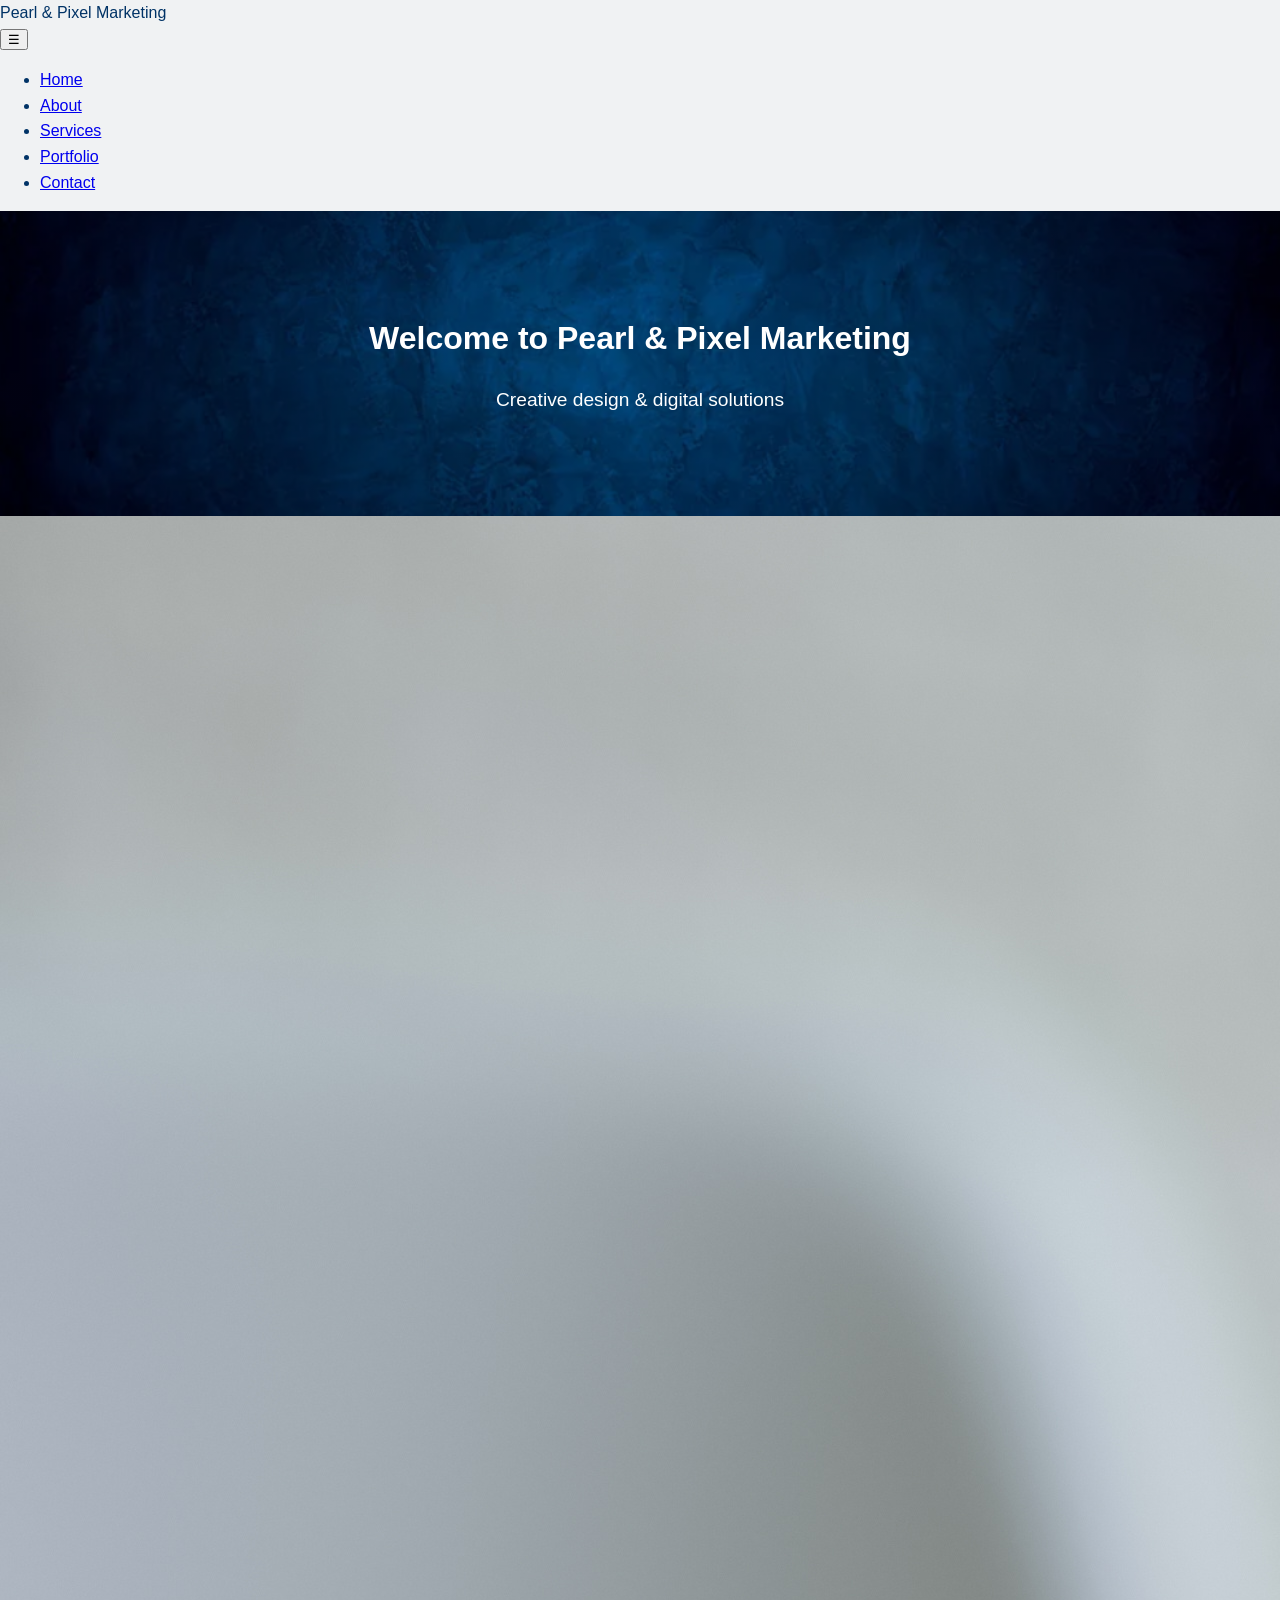
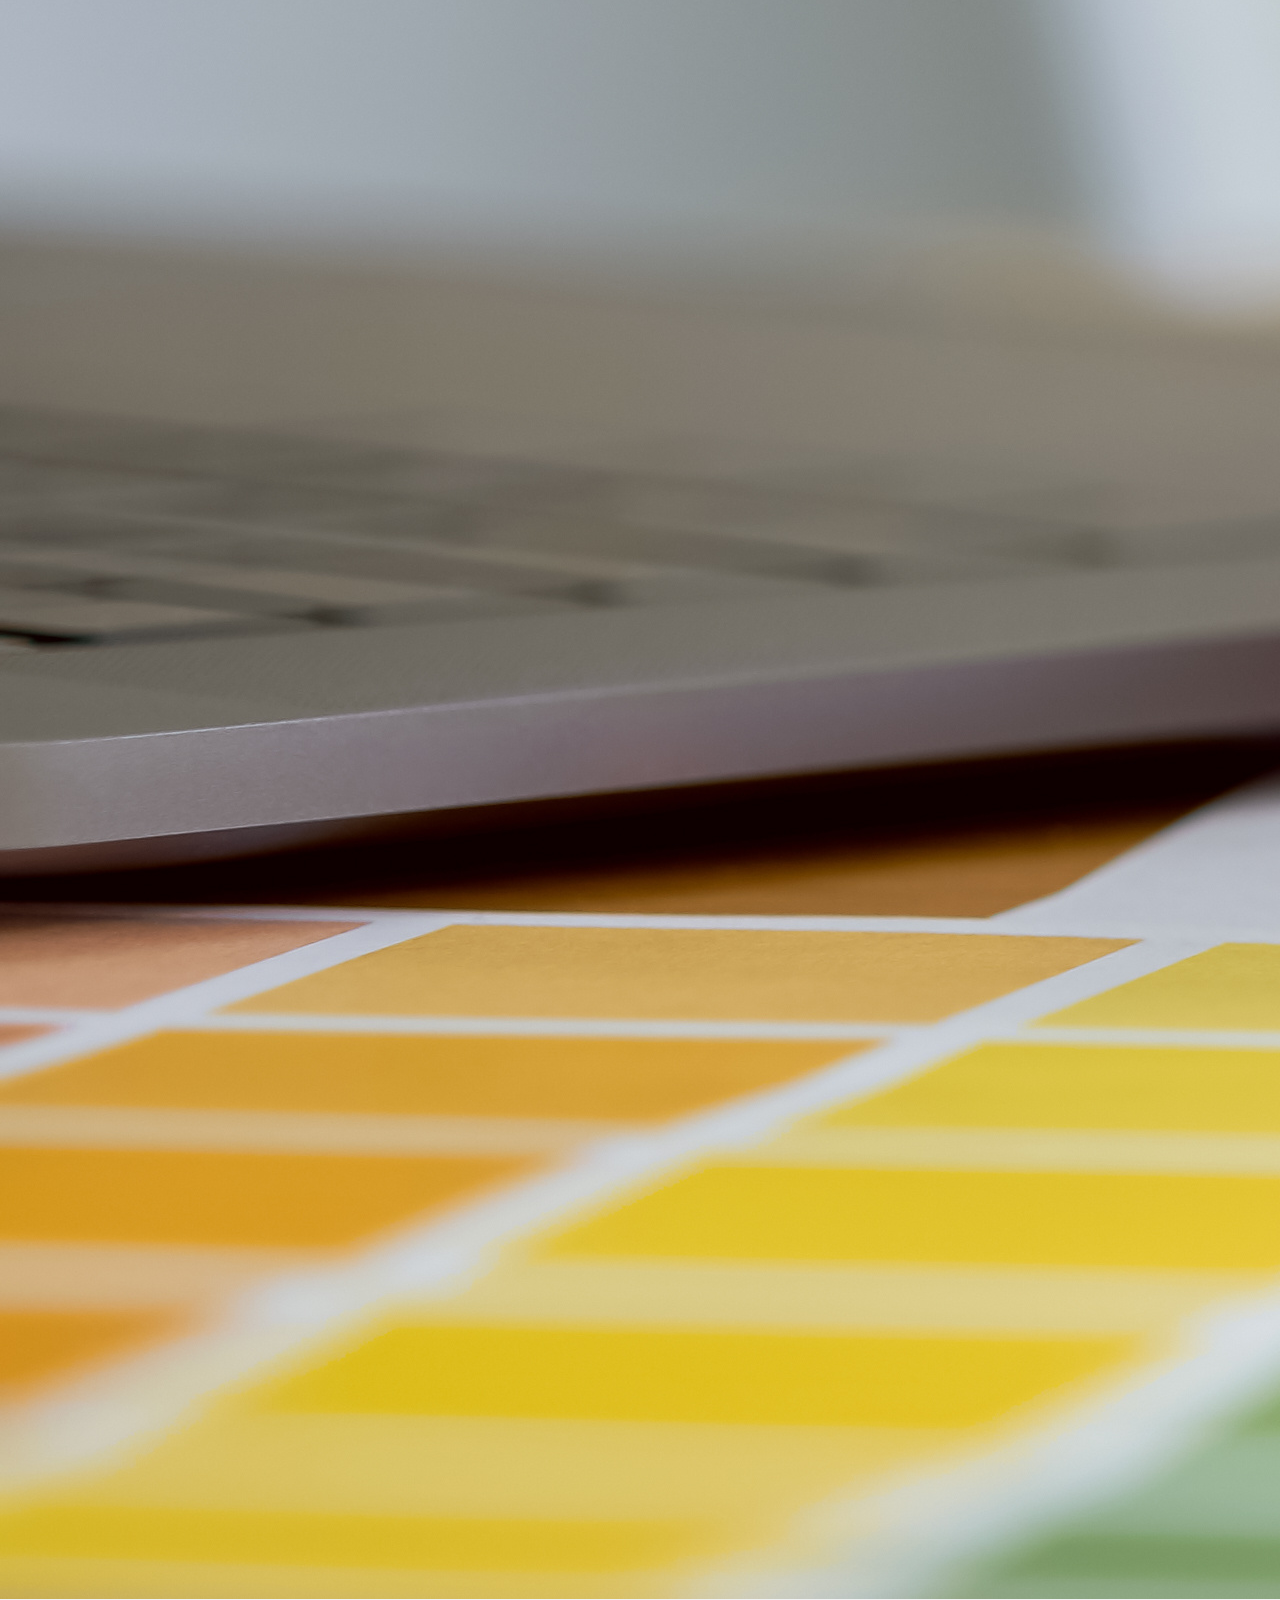
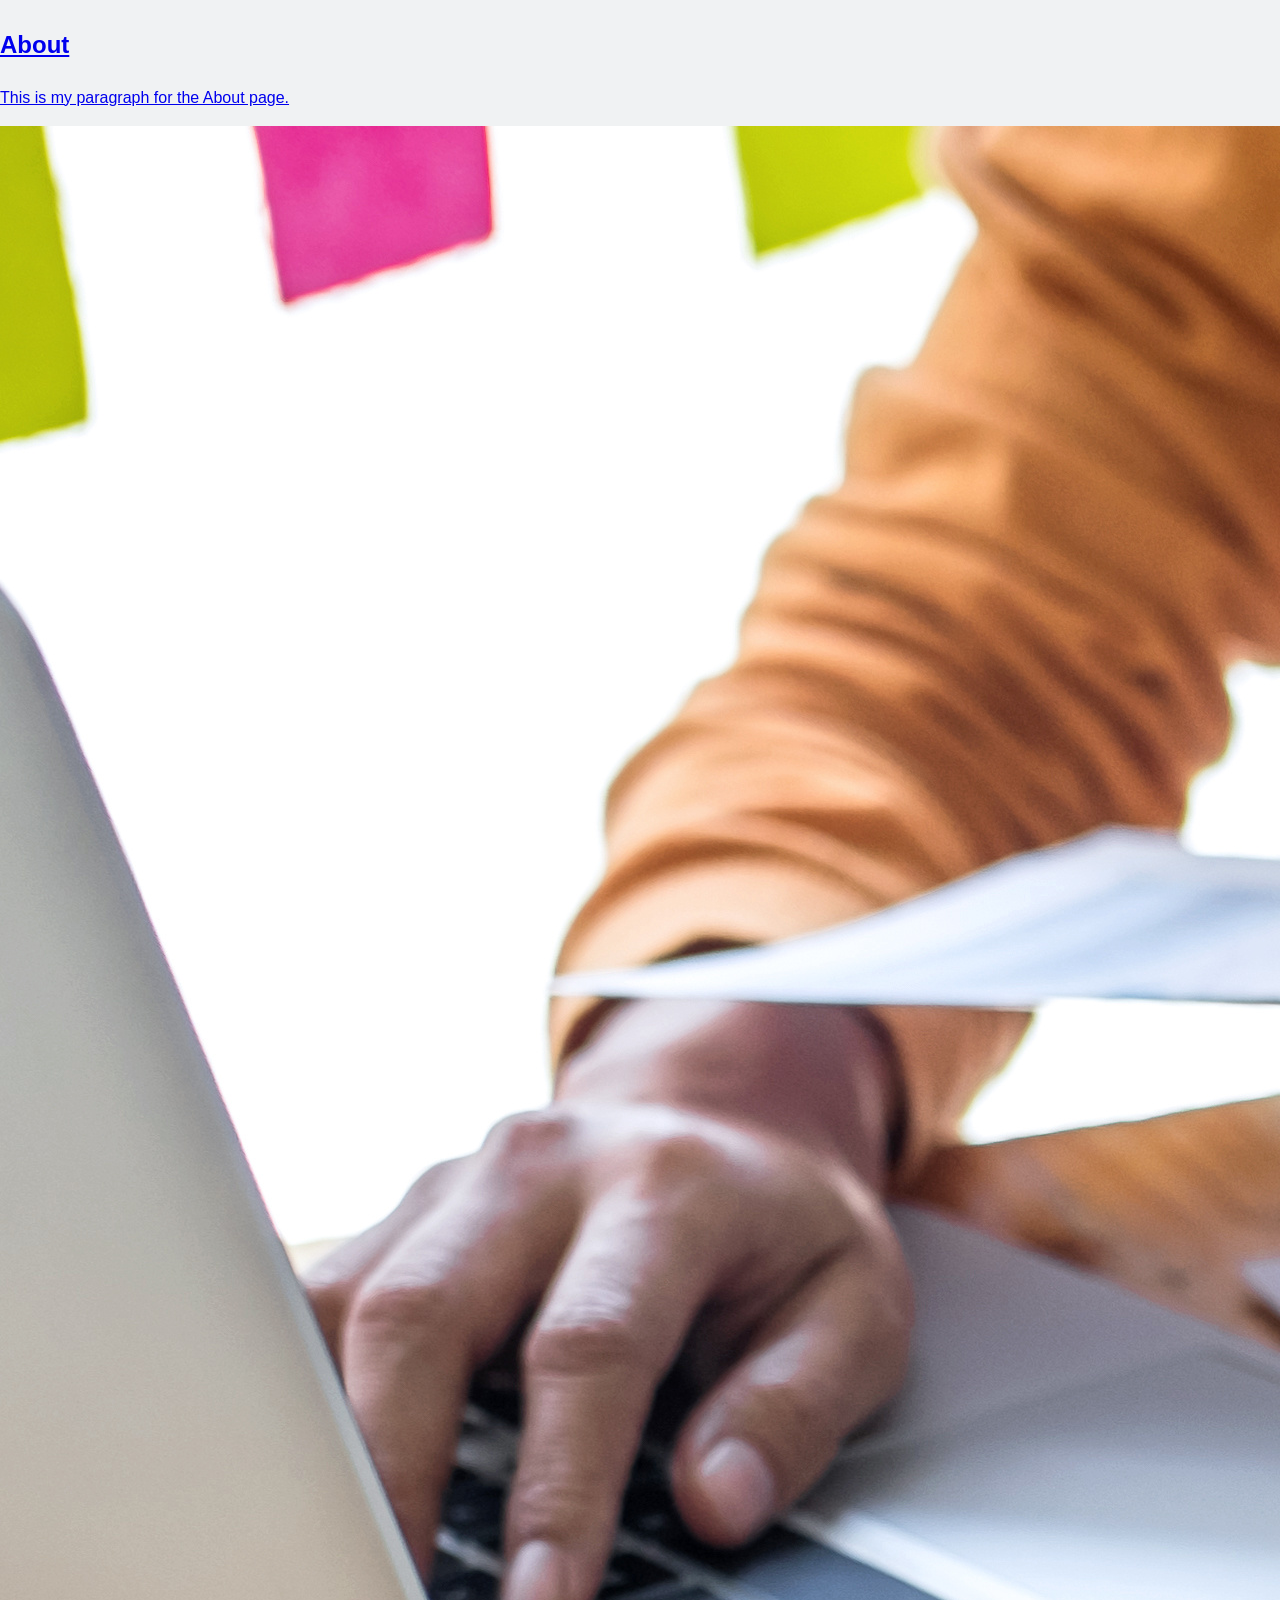
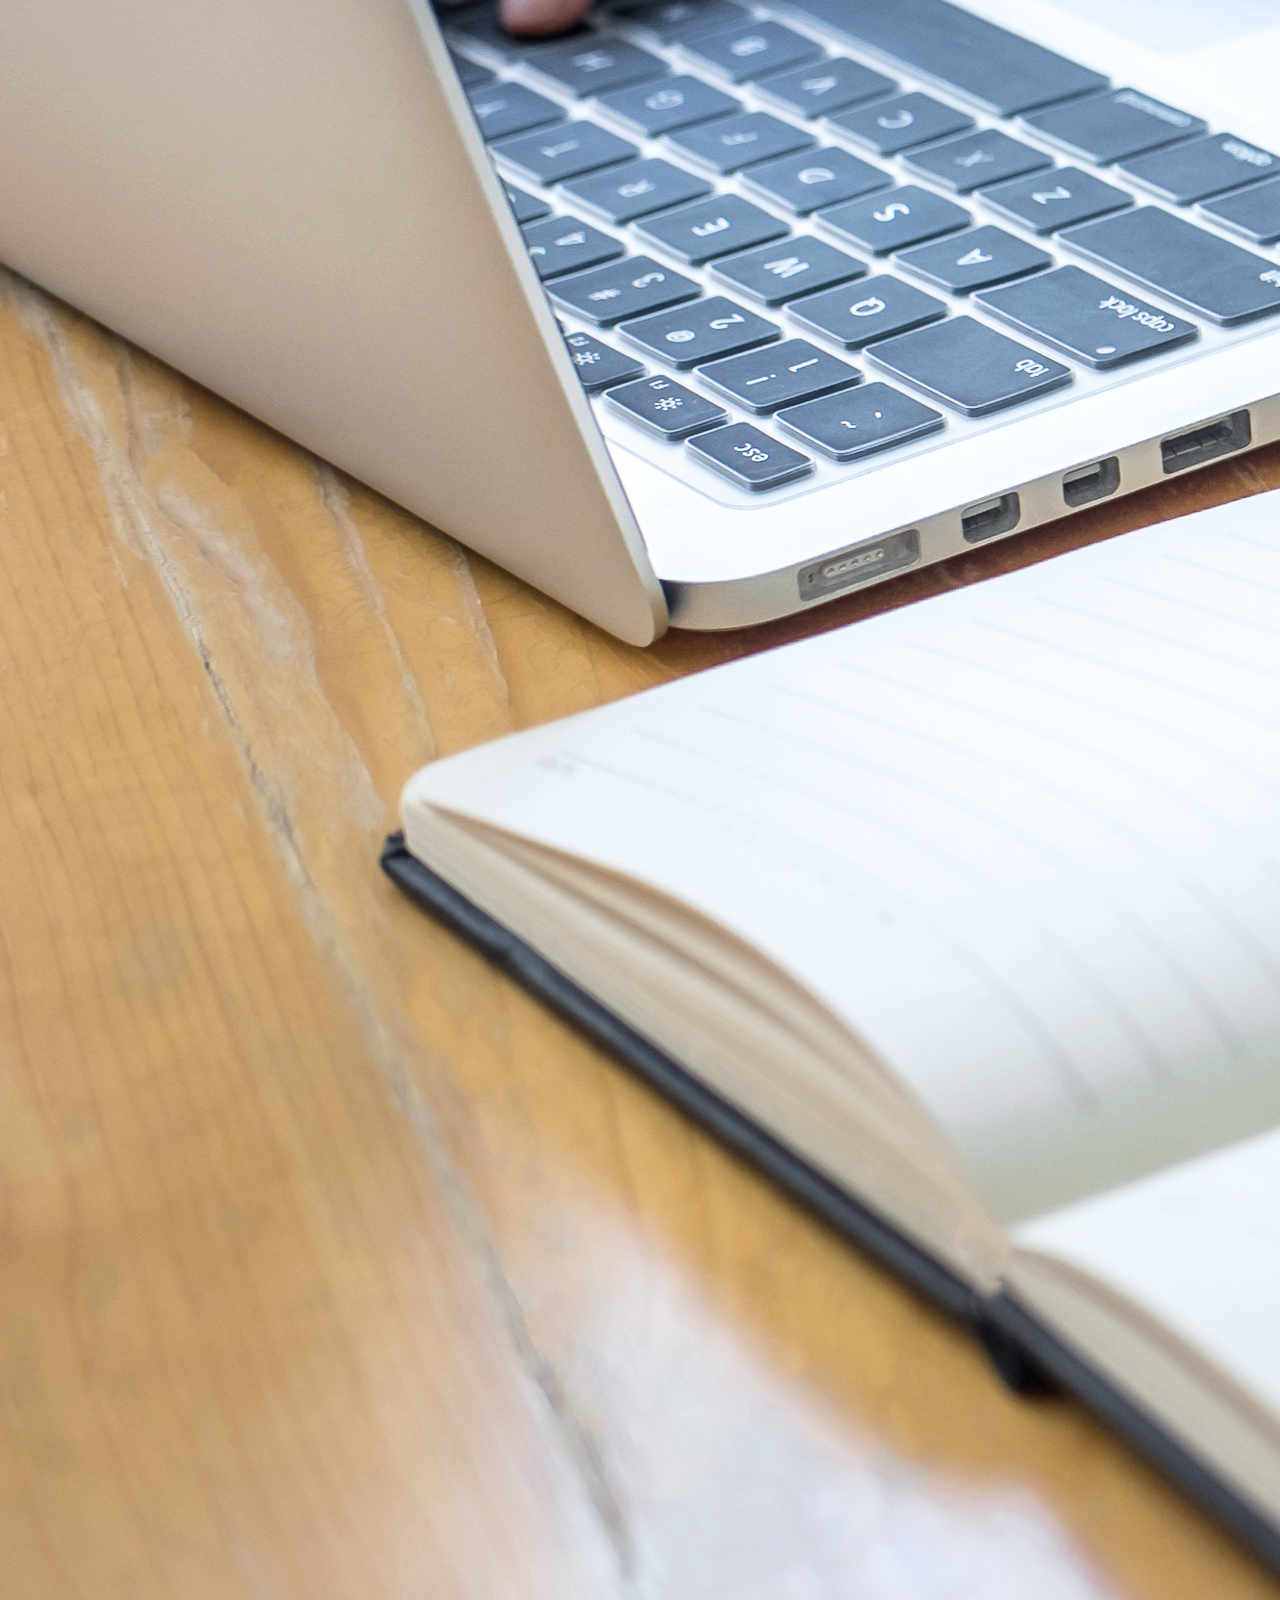
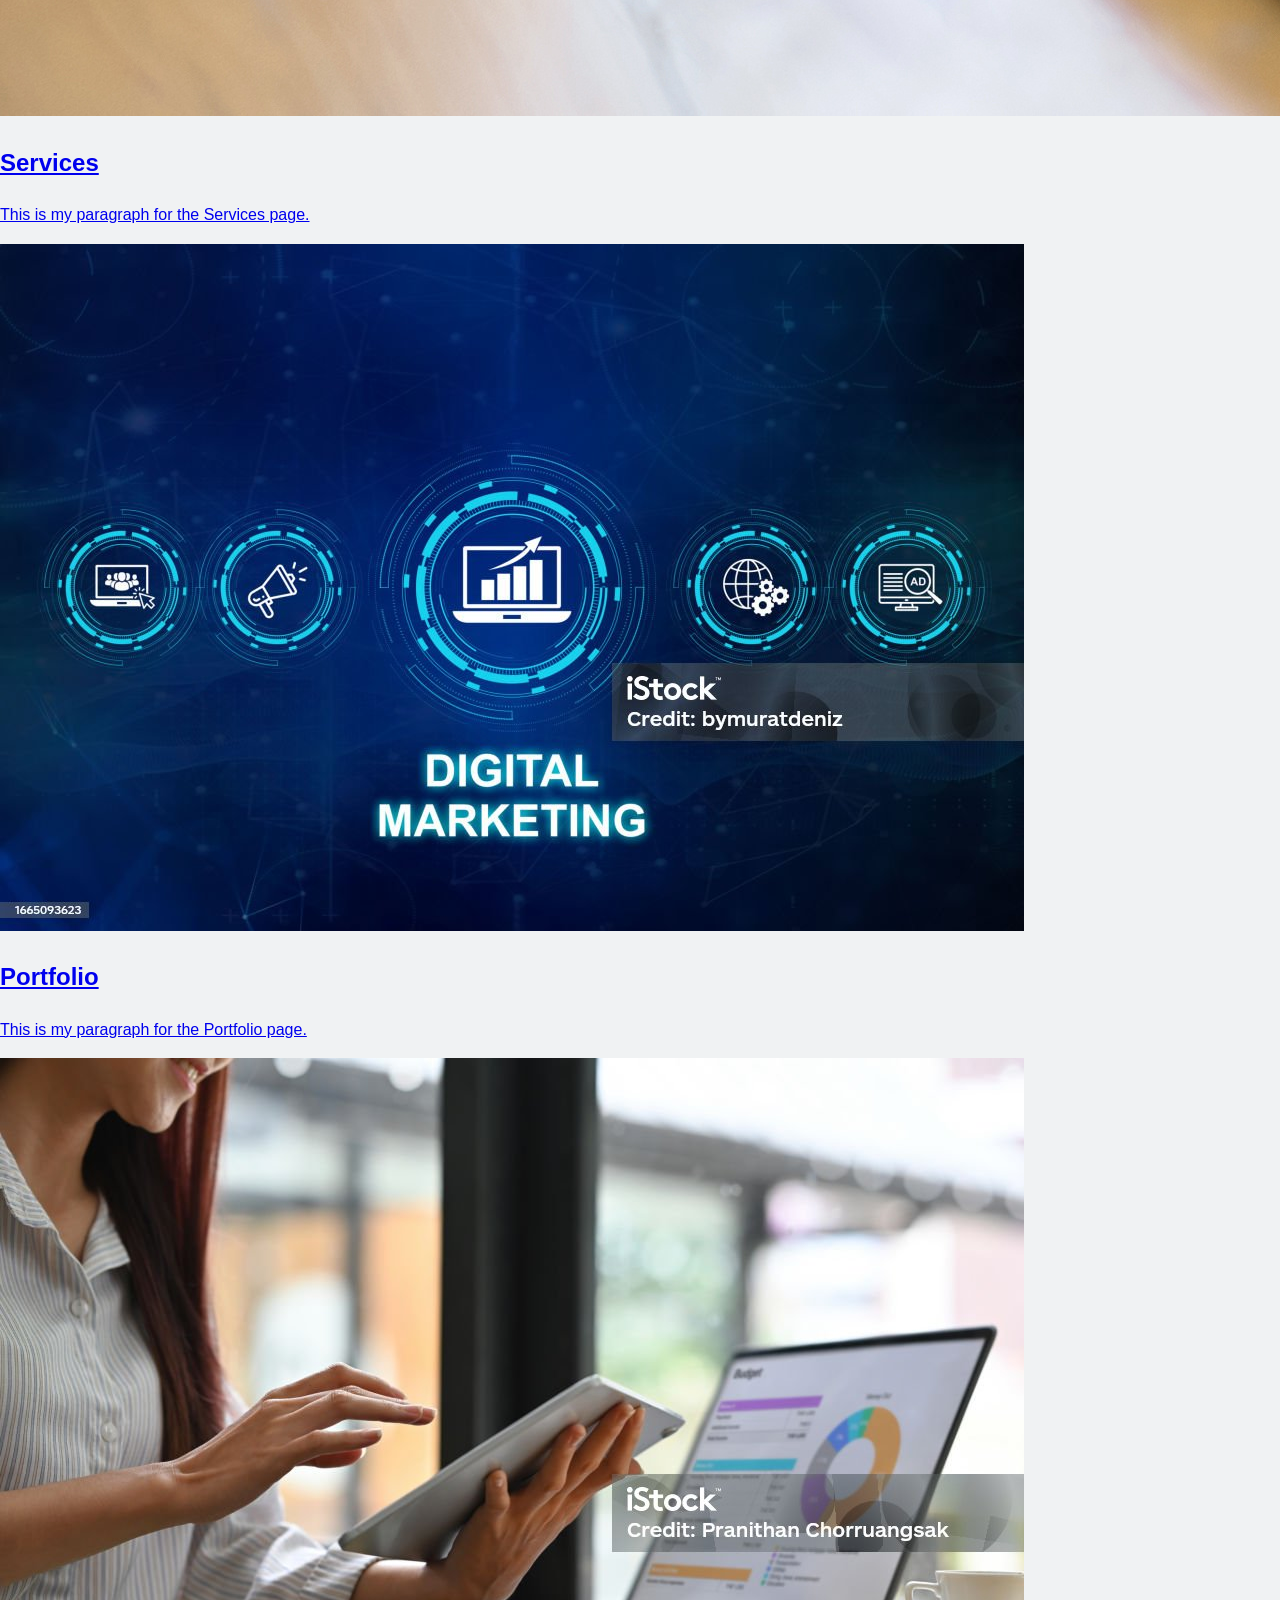
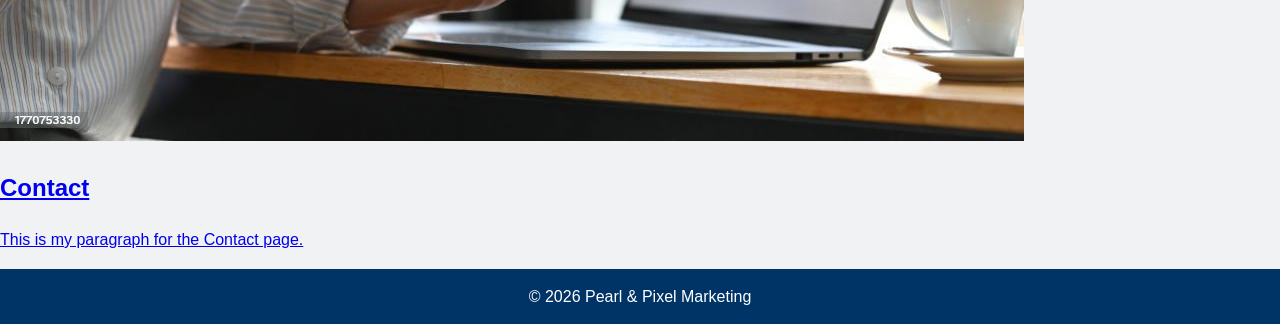
==== index.html @ b35eb402 "Added my website files" ====
<!DOCTYPE html>
<html lang="en">
<head>
  <meta charset="UTF-8" />
  <meta name="viewport" content="width=device-width, initial-scale=1.0" />
  <title>Pearl & Pixel Marketing</title>
  <link rel="stylesheet" href="css/style.css" />
</head>

<body>

  <!-- NAVBAR -->
  <nav class="navbar">
    <div class="logo">Pearl & Pixel Marketing</div>

    <button class="hamburger" aria-label="Toggle menu">☰</button>

    <ul class="nav-links">
      <li><a href="index.html" class="active">Home</a></li>
      <li><a href="about.html">About</a></li>
      <li><a href="services.html">Services</a></li>
      <li><a href="portfolio.html">Portfolio</a></li>
      <li><a href="contact.html">Contact</a></li>
    </ul>
  </nav>

  <!-- HERO -->
  <header class="hero">
    <h1>Welcome to Pearl & Pixel Marketing</h1>
    <p>Creative design & digital solutions</p>
  </header>

  <!-- MAIN CONTENT -->
  <main>
    <section class="cards">

      <div class="card">
        <a href="about.html" class="card-link">
          <img src="images/AdobeStock_394354642.jpeg" alt="About Pearl & Pixel" class="card-img">
          <h2>About</h2>
          <p>This is my paragraph for the About page.</p>
        </a>
      </div>

      <div class="card">
        <a href="services.html" class="card-link">
          <img src="images/AdobeStock_399339954.jpeg" alt="Services" class="card-img">
          <h2>Services</h2>
          <p>This is my paragraph for the Services page.</p>
        </a>
      </div>

      <div class="card">
        <a href="portfolio.html" class="card-link">
          <img src="images/istockphoto-1665093623-1024x1024.jpg" alt="Portfolio" class="card-img">
          <h2>Portfolio</h2>
          <p>This is my paragraph for the Portfolio page.</p>
        </a>
      </div>

      <div class="card">
        <a href="contact.html" class="card-link">
          <img src="images/istockphoto-1770753330-1024x1024.jpg" alt="Contact" class="card-img">
          <h2>Contact</h2>
          <p>This is my paragraph for the Contact page.</p>
        </a>
      </div>

    </section>
  </main>

  <!-- FOOTER -->
  <footer>
    &copy; 2026 Pearl & Pixel Marketing
  </footer>

</body>
</html>
---- css/style.css ----
/* Created with help from ChatGPT, tweaks and edits by Maggie */


/* ------------------------ */
/* GLOBAL PAGE STYLES       */
/* ------------------------ */
body {
  font-family: Arial, sans-serif; /* clean and readable font for all text */
  margin: 0;                      /* remove default spacing */
  line-height: 1.6;               /* improve readability */
  background: #f0f2f3;            /* light neutral page background */
  color: #003366;                 /* dark blue text */
}

/* ------------------------ */
/* HEADER STYLES            */
/* ------------------------ */
header {
  background: #003366;            /* main nav color */
  color: white;                   /* text contrast */
  padding: 20px;                  /* spacing inside header */
  text-align: center;
  position: relative;             /* needed for positioning hamburger button */
}

/* ------------------------ */
/* NAVIGATION MENU          */
/* ------------------------ */
.nav-menu {
  display: flex;                  /* flex layout for menu items */
  flex-direction: row;            /* horizontal layout by default */
  justify-content: center;        /* center menu items */
  gap: 10px;                      /* space between links */
  list-style: none;               /* remove bullets */
  padding: 0;
}

.nav-menu a {
  color: white;                   /* menu text */
  text-decoration: none;          /* remove underline */
  font-weight: bold;
  padding: 8px 14px;              /* clickable padding */
  border-radius: 5px;             /* subtle rounding for hover effect */
  transition: 0.3s;               /* smooth hover effect */
}

.nav-menu a:hover {
  background: #71b1c5;            /* light blue hover effect */
  color: #003366;                 /* change text to dark on hover */
}

/* ------------------------ */
/* HAMBURGER BUTTON         */
/* ------------------------ */
.nav-toggle {
  display: none;                  /* only visible on mobile */
  background: none;
  border: none;
  font-size: 2rem;                /* large for easy tapping */
  color: white;
  cursor: pointer;
  position: absolute;             /* top right corner */
  top: 25px;
  right: 20px;
}

/* ------------------------ */
/* HERO SECTION             */
/* ------------------------ */
.hero {
  background: 
    linear-gradient(rgba(0,0,0,0.4), rgba(0,0,0,0.4)), /* dark overlay for readability */
    url('../images/hero.png') no-repeat center center; /* hero background image */
  background-size: cover;          /* cover entire section */
  text-align: center;
  padding: 80px 20px;
  color: white;                    /* white text for visibility */
}

.hero h2 {
  font-size: 2.5rem;               /* big headline */
  margin-bottom: 20px;
}

.hero p {
  font-size: 1.2rem;               /* slightly larger paragraph */
  margin-bottom: 20px;
}

/* ------------------------ */
/* HERO BUTTON              */
/* ------------------------ */
.hero-btn {
  display: inline-block;
  margin-top: 20px;
  background: white;               /* white background for contrast */
  color: #003366;                  /* dark text */
  padding: 12px 24px;
  text-decoration: none;
  border-radius: 30px;             /* pill shaped button */
  font-weight: bold;
  transition: 0.3s;
  border: 2px solid white;         /* optional border for hover effect */
}

.hero-btn:hover {
  background: #71b1c5;             /* accent color on hover */
  color: white;                     /* white text on hover */
  border: 2px solid #71b1c5;
}

/* ------------------------ */
/* MAIN CONTENT             */
/* ------------------------ */
.main-content {
  display: flex;
  flex-direction: column;          /* stacked layout by default */
  gap: 50px;                       /* space between sections */
  max-width: 1100px;
  margin: auto;                     /* center content horizontally */
  padding: 30px 20px;
}

/* ------------------------ */
/* ABOUT SECTION            */
/* ------------------------ */
.about-section {
  display: flex;                    /* side by side on desktop */
  flex-wrap: wrap;                  /* stack on smaller screens */
  gap: 30px;
  align-items: center;              /* vertically center image/text */
}

.about-image {
  flex: 1 1 50%;                    /* take up half width */
  display: flex;
  justify-content: center;          /* center image horizontally */
}

.about-image img {
  width: 100%;
  max-width: 500px;                 /* limit image size */
  object-fit: cover;                /* maintain aspect ratio */
  border-radius: 15px;              /* soft corners */
  box-shadow: 0 8px 20px rgba(0,0,0,0.2); /* subtle shadow */
  border: 4px solid #71b1c5;       /* accent border */
}

.about-text {
  flex: 1 1 50%;                    /* take up half width */
  background: white;
  padding: 25px;
  border-radius: 10px;
  box-shadow: 0 5px 15px rgba(0,0,0,0.1);
  text-align: center;               /* center paragraphs */
}

/* ------------------------ */
/* SKILLS SECTION           */
/* ------------------------ */
.skills-section-wrapper {
  background: #003366;              /* same as header */
  padding: 60px 20px;
  border-radius: 10px;
}

.skills h2 {
  color: #f0f2f3;                  /* light text for contrast */
  margin-bottom: 30px;
  font-size: 2rem;
  text-align: center;
}

.skills-container {
  display: grid;                    /* grid layout for skill cards */
  grid-template-columns: 1fr;       /* stacked on mobile */
  gap: 20px;
  justify-items: center;            /* center cards in grid */
}

.skill-card {
  background: #71b1c5;              /* skill card color */
  padding: 20px;
  width: 100%;
  max-width: 300px;                 /* uniform width */
  min-height: 250px;                /* ensure consistent height */
  border-radius: 10px;
  text-align: center;
  box-shadow: 0 5px 15px rgba(0,0,0,0.1); /* subtle shadow */
  transition: transform 0.3s, box-shadow 0.3s, background 0.3s, border-bottom 0.3s;
  display: flex;
  flex-direction: column;
  justify-content: flex-start;
  align-items: center;
  border-bottom: 4px solid transparent; /* for hover effect */
  will-change: transform;
}

/* Skill card images */
.skill-card img {
  width: 100%;
  max-width: 250px;                /* uniform width */
  height: 200px;                   /* uniform height */
  object-fit: contain;             /* maintain proportions */
  margin-bottom: 15px;             /* spacing between image and text */
}

.skill-card h3,
.skill-card p {
  color: #f0f2f3;                  /* readable text on dark card */
}

.skill-card:hover {
  transform: scale(1.03);           /* pop effect */
  box-shadow: 0 10px 20px rgba(0,0,0,0.15); /* stronger shadow on hover */
  border-bottom: 4px solid #f0f2f3; 
  background: linear-gradient(135deg, #71b1c5 0%, #cbe6ef 100%); /* gradient hover */
  color: #003366;                   /* dark text on hover */
}

/* ------------------------ */
/* VALUES SECTION           */
/* ------------------------ */
.values {
  background: #71b1c5;              /* value section background */
  padding: 40px;
  border-radius: 10px;
  text-align: center;
}

.value-grid {
  display: grid;
  grid-template-columns: 1fr;       /* stacked on mobile */
  gap: 20px;
  margin-top: 20px;
}

.value-card {
  background: white;
  padding: 25px;
  border-radius: 10px;
  box-shadow: 0 5px 15px rgba(0,0,0,0.1);
  text-align: center;
  transition: transform 0.3s ease, box-shadow 0.3s ease, border-top 0.3s ease;
  will-change: transform;
}

.value-card:hover {
  transform: scale(1.03);
  box-shadow: 0 12px 24px rgba(0,0,0,0.25);
  border-top: 4px solid #71b1c5;
}

/* ------------------------ */
/* FOOTER STYLES            */
/* ------------------------ */
footer {
  background: #003366;
  color: white;
  text-align: center;
  padding: 15px;
}

/* ------------------------ */
/* MEDIA QUERIES            */
/* ------------------------ */

/* Tablet layout */
@media (min-width: 600px) {
  .nav-menu {
    flex-direction: row;            /* horizontal menu on tablet */
    justify-content: center;
  }

  .value-grid {
    grid-template-columns: 1fr 1fr; /* 2 columns for values */
  }
}

/* Desktop layout */
@media (min-width: 900px) {
  .skills-container {
    grid-template-columns: 1fr 1fr; /* 2 columns for skills */
  }

  .value-grid {
    grid-template-columns: 1fr 1fr 1fr; /* 3 columns for values */
  }

  .hero h2 {
    font-size: 2.5rem;               /* bigger hero headline */
  }
}

/* Mobile layout - hamburger & responsive about */
@media (max-width: 900px) {
  .nav-menu {
    display: none;
    flex-direction: column;
    gap: 15px;
    background: #003366;
    position: absolute;
    top: 65px;
    right: 0;
    width: 200px;
    padding: 20px;
    border-radius: 0 0 0 10px;
  }

  .nav-menu.show {
    display: flex;                     /* show menu when toggled */
  }

  .nav-toggle {
    display: block;                     /* show hamburger on mobile */
  }

  .about-section {
    flex-direction: column;             /* stack image/text */
    padding: 20px;
  }

  .about-image,
  .about-text {
    flex: 1 1 100%;                     /* full width on mobile */
  }

  .about-image img {
    max-width: 300px;                   /* smaller image on mobile */
  }
}
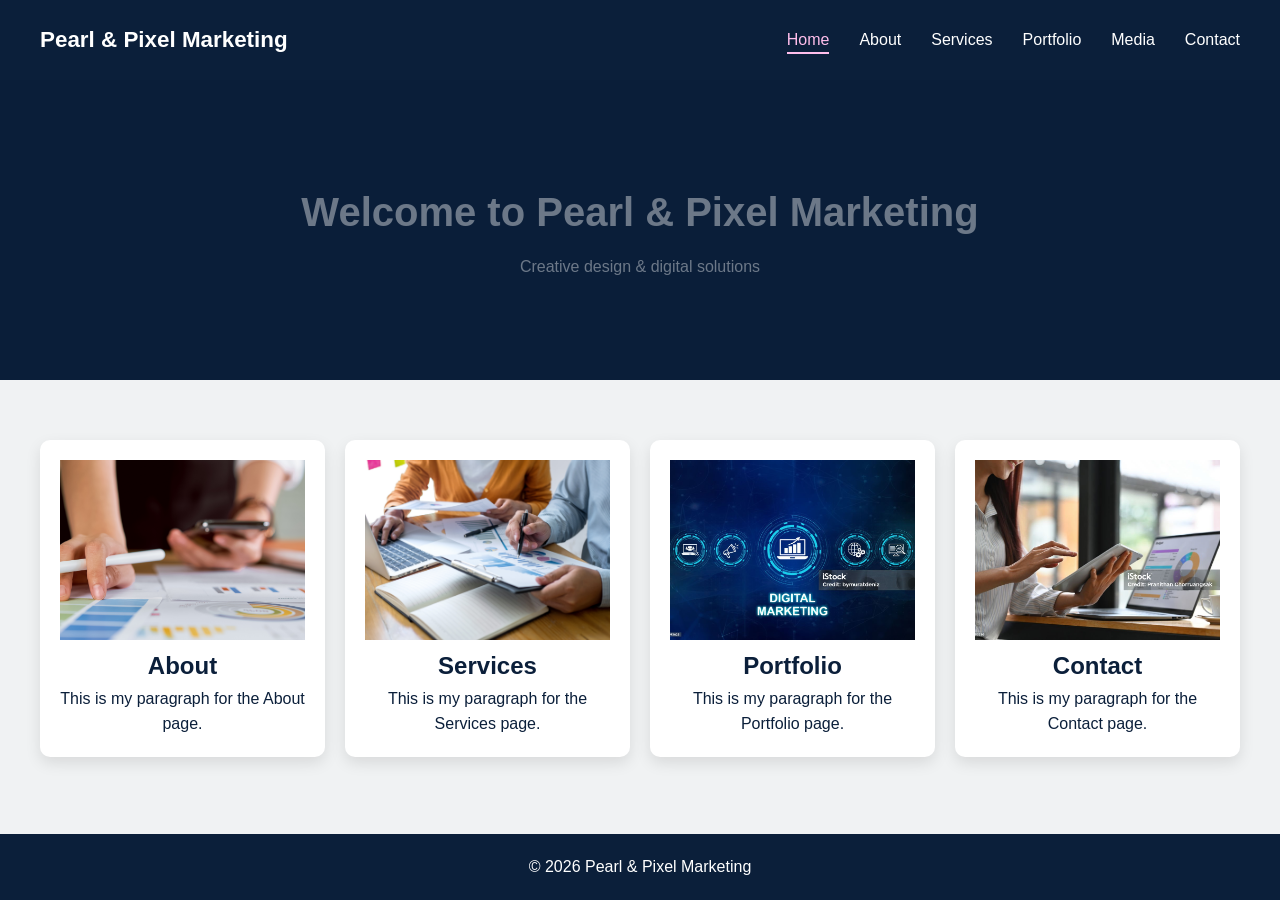
==== commit caf24a8b: "Update index.html" ====
--- a/index.html
+++ b/index.html
@@ -1,3 +1,11 @@
+<!-- =========================
+HTML CODE CREDIT
+=========================
+Some HTML structure and layout organization in this file was developed with
+assistance from ChatGPT (OpenAI). I reviewed, edited, and customized
+all content to meet course requirements and design goals.
+========================= -->
+
 <!DOCTYPE html>
 <html lang="en">
 <head>
@@ -9,32 +17,38 @@
 
 <body>
 
-  <!-- NAVBAR -->
+  <!-- ================= NAVIGATION BAR ================= -->
   <nav class="navbar">
+    
     <div class="logo">Pearl & Pixel Marketing</div>
-
     <button class="hamburger" aria-label="Toggle menu">☰</button>
 
     <ul class="nav-links">
+
       <li><a href="index.html" class="active">Home</a></li>
       <li><a href="about.html">About</a></li>
       <li><a href="services.html">Services</a></li>
       <li><a href="portfolio.html">Portfolio</a></li>
+      <li><a href="media.html">Media</a></li>
       <li><a href="contact.html">Contact</a></li>
     </ul>
   </nav>
 
-  <!-- HERO -->
+  <!-- ================= HERO SECTION ================= -->
   <header class="hero">
     <h1>Welcome to Pearl & Pixel Marketing</h1>
     <p>Creative design & digital solutions</p>
   </header>
 
-  <!-- MAIN CONTENT -->
+  <!-- ================= MAIN CONTENT ================= -->
   <main>
+
+    <!-- Container for service/navigation cards -->
     <section class="cards">
 
+      <!-- ===== ABOUT CARD ===== -->
       <div class="card">
+
         <a href="about.html" class="card-link">
           <img src="images/AdobeStock_394354642.jpeg" alt="About Pearl & Pixel" class="card-img">
           <h2>About</h2>
@@ -42,6 +56,7 @@
         </a>
       </div>
 
+      <!-- ===== SERVICES CARD ===== -->
       <div class="card">
         <a href="services.html" class="card-link">
           <img src="images/AdobeStock_399339954.jpeg" alt="Services" class="card-img">
@@ -50,6 +65,7 @@
         </a>
       </div>
 
+      <!-- ===== PORTFOLIO CARD ===== -->
       <div class="card">
         <a href="portfolio.html" class="card-link">
           <img src="images/istockphoto-1665093623-1024x1024.jpg" alt="Portfolio" class="card-img">
@@ -58,6 +74,7 @@
         </a>
       </div>
 
+      <!-- ===== CONTACT CARD ===== -->
       <div class="card">
         <a href="contact.html" class="card-link">
           <img src="images/istockphoto-1770753330-1024x1024.jpg" alt="Contact" class="card-img">
@@ -69,7 +86,7 @@
     </section>
   </main>
 
-  <!-- FOOTER -->
+  <!-- ================= FOOTER ================= -->
   <footer>
     &copy; 2026 Pearl & Pixel Marketing
   </footer>
--- a/css/style.css
+++ b/css/style.css
@@ -1,331 +1,1848 @@
-/* Created with help from ChatGPT, tweaks and edits by Maggie */
-
-
-/* ------------------------ */
-/* GLOBAL PAGE STYLES       */
-/* ------------------------ */
-body {
-  font-family: Arial, sans-serif; /* clean and readable font for all text */
-  margin: 0;                      /* remove default spacing */
-  line-height: 1.6;               /* improve readability */
-  background: #f0f2f3;            /* light neutral page background */
-  color: #003366;                 /* dark blue text */
-}
-
-/* ------------------------ */
-/* HEADER STYLES            */
-/* ------------------------ */
-header {
-  background: #003366;            /* main nav color */
-  color: white;                   /* text contrast */
-  padding: 20px;                  /* spacing inside header */
-  text-align: center;
-  position: relative;             /* needed for positioning hamburger button */
-}
-
-/* ------------------------ */
-/* NAVIGATION MENU          */
-/* ------------------------ */
-.nav-menu {
-  display: flex;                  /* flex layout for menu items */
-  flex-direction: row;            /* horizontal layout by default */
-  justify-content: center;        /* center menu items */
-  gap: 10px;                      /* space between links */
-  list-style: none;               /* remove bullets */
-  padding: 0;
-}
-
-.nav-menu a {
-  color: white;                   /* menu text */
-  text-decoration: none;          /* remove underline */
-  font-weight: bold;
-  padding: 8px 14px;              /* clickable padding */
-  border-radius: 5px;             /* subtle rounding for hover effect */
-  transition: 0.3s;               /* smooth hover effect */
-}
-
-.nav-menu a:hover {
-  background: #71b1c5;            /* light blue hover effect */
-  color: #003366;                 /* change text to dark on hover */
-}
-
-/* ------------------------ */
-/* HAMBURGER BUTTON         */
-/* ------------------------ */
-.nav-toggle {
-  display: none;                  /* only visible on mobile */
-  background: none;
-  border: none;
-  font-size: 2rem;                /* large for easy tapping */
-  color: white;
-  cursor: pointer;
-  position: absolute;             /* top right corner */
-  top: 25px;
-  right: 20px;
-}
-
-/* ------------------------ */
-/* HERO SECTION             */
-/* ------------------------ */
-.hero {
-  background: 
-    linear-gradient(rgba(0,0,0,0.4), rgba(0,0,0,0.4)), /* dark overlay for readability */
-    url('../images/hero.png') no-repeat center center; /* hero background image */
-  background-size: cover;          /* cover entire section */
-  text-align: center;
-  padding: 80px 20px;
-  color: white;                    /* white text for visibility */
-}
-
-.hero h2 {
-  font-size: 2.5rem;               /* big headline */
-  margin-bottom: 20px;
-}
-
-.hero p {
-  font-size: 1.2rem;               /* slightly larger paragraph */
-  margin-bottom: 20px;
-}
-
-/* ------------------------ */
-/* HERO BUTTON              */
-/* ------------------------ */
-.hero-btn {
-  display: inline-block;
-  margin-top: 20px;
-  background: white;               /* white background for contrast */
-  color: #003366;                  /* dark text */
-  padding: 12px 24px;
-  text-decoration: none;
-  border-radius: 30px;             /* pill shaped button */
-  font-weight: bold;
-  transition: 0.3s;
-  border: 2px solid white;         /* optional border for hover effect */
-}
-
-.hero-btn:hover {
-  background: #71b1c5;             /* accent color on hover */
-  color: white;                     /* white text on hover */
-  border: 2px solid #71b1c5;
-}
-
-/* ------------------------ */
-/* MAIN CONTENT             */
-/* ------------------------ */
-.main-content {
-  display: flex;
-  flex-direction: column;          /* stacked layout by default */
-  gap: 50px;                       /* space between sections */
-  max-width: 1100px;
-  margin: auto;                     /* center content horizontally */
-  padding: 30px 20px;
-}
-
-/* ------------------------ */
-/* ABOUT SECTION            */
-/* ------------------------ */
-.about-section {
-  display: flex;                    /* side by side on desktop */
-  flex-wrap: wrap;                  /* stack on smaller screens */
-  gap: 30px;
-  align-items: center;              /* vertically center image/text */
-}
-
-.about-image {
-  flex: 1 1 50%;                    /* take up half width */
-  display: flex;
-  justify-content: center;          /* center image horizontally */
-}
-
-.about-image img {
-  width: 100%;
-  max-width: 500px;                 /* limit image size */
-  object-fit: cover;                /* maintain aspect ratio */
-  border-radius: 15px;              /* soft corners */
-  box-shadow: 0 8px 20px rgba(0,0,0,0.2); /* subtle shadow */
-  border: 4px solid #71b1c5;       /* accent border */
-}
-
-.about-text {
-  flex: 1 1 50%;                    /* take up half width */
-  background: white;
-  padding: 25px;
-  border-radius: 10px;
-  box-shadow: 0 5px 15px rgba(0,0,0,0.1);
-  text-align: center;               /* center paragraphs */
-}
-
-/* ------------------------ */
-/* SKILLS SECTION           */
-/* ------------------------ */
-.skills-section-wrapper {
-  background: #003366;              /* same as header */
-  padding: 60px 20px;
-  border-radius: 10px;
-}
-
-.skills h2 {
-  color: #f0f2f3;                  /* light text for contrast */
-  margin-bottom: 30px;
-  font-size: 2rem;
-  text-align: center;
-}
-
-.skills-container {
-  display: grid;                    /* grid layout for skill cards */
-  grid-template-columns: 1fr;       /* stacked on mobile */
-  gap: 20px;
-  justify-items: center;            /* center cards in grid */
-}
-
-.skill-card {
-  background: #71b1c5;              /* skill card color */
-  padding: 20px;
-  width: 100%;
-  max-width: 300px;                 /* uniform width */
-  min-height: 250px;                /* ensure consistent height */
-  border-radius: 10px;
-  text-align: center;
-  box-shadow: 0 5px 15px rgba(0,0,0,0.1); /* subtle shadow */
-  transition: transform 0.3s, box-shadow 0.3s, background 0.3s, border-bottom 0.3s;
-  display: flex;
-  flex-direction: column;
-  justify-content: flex-start;
-  align-items: center;
-  border-bottom: 4px solid transparent; /* for hover effect */
-  will-change: transform;
-}
-
-/* Skill card images */
-.skill-card img {
-  width: 100%;
-  max-width: 250px;                /* uniform width */
-  height: 200px;                   /* uniform height */
-  object-fit: contain;             /* maintain proportions */
-  margin-bottom: 15px;             /* spacing between image and text */
-}
-
-.skill-card h3,
-.skill-card p {
-  color: #f0f2f3;                  /* readable text on dark card */
-}
-
-.skill-card:hover {
-  transform: scale(1.03);           /* pop effect */
-  box-shadow: 0 10px 20px rgba(0,0,0,0.15); /* stronger shadow on hover */
-  border-bottom: 4px solid #f0f2f3; 
-  background: linear-gradient(135deg, #71b1c5 0%, #cbe6ef 100%); /* gradient hover */
-  color: #003366;                   /* dark text on hover */
-}
-
-/* ------------------------ */
-/* VALUES SECTION           */
-/* ------------------------ */
-.values {
-  background: #71b1c5;              /* value section background */
-  padding: 40px;
-  border-radius: 10px;
-  text-align: center;
-}
-
-.value-grid {
-  display: grid;
-  grid-template-columns: 1fr;       /* stacked on mobile */
-  gap: 20px;
-  margin-top: 20px;
-}
-
-.value-card {
-  background: white;
-  padding: 25px;
-  border-radius: 10px;
-  box-shadow: 0 5px 15px rgba(0,0,0,0.1);
-  text-align: center;
-  transition: transform 0.3s ease, box-shadow 0.3s ease, border-top 0.3s ease;
-  will-change: transform;
-}
-
-.value-card:hover {
-  transform: scale(1.03);
-  box-shadow: 0 12px 24px rgba(0,0,0,0.25);
-  border-top: 4px solid #71b1c5;
-}
-
-/* ------------------------ */
-/* FOOTER STYLES            */
-/* ------------------------ */
-footer {
-  background: #003366;
-  color: white;
-  text-align: center;
-  padding: 15px;
-}
-
-/* ------------------------ */
-/* MEDIA QUERIES            */
-/* ------------------------ */
-
-/* Tablet layout */
-@media (min-width: 600px) {
-  .nav-menu {
-    flex-direction: row;            /* horizontal menu on tablet */
-    justify-content: center;
-  }
-
-  .value-grid {
-    grid-template-columns: 1fr 1fr; /* 2 columns for values */
-  }
-}
-
-/* Desktop layout */
-@media (min-width: 900px) {
-  .skills-container {
-    grid-template-columns: 1fr 1fr; /* 2 columns for skills */
-  }
-
-  .value-grid {
-    grid-template-columns: 1fr 1fr 1fr; /* 3 columns for values */
-  }
-
-  .hero h2 {
-    font-size: 2.5rem;               /* bigger hero headline */
-  }
-}
-
-/* Mobile layout - hamburger & responsive about */
-@media (max-width: 900px) {
-  .nav-menu {
-    display: none;
-    flex-direction: column;
-    gap: 15px;
-    background: #003366;
-    position: absolute;
-    top: 65px;
-    right: 0;
-    width: 200px;
-    padding: 20px;
-    border-radius: 0 0 0 10px;
-  }
-
-  .nav-menu.show {
-    display: flex;                     /* show menu when toggled */
-  }
-
-  .nav-toggle {
-    display: block;                     /* show hamburger on mobile */
-  }
-
-  .about-section {
-    flex-direction: column;             /* stack image/text */
-    padding: 20px;
-  }
-
-  .about-image,
-  .about-text {
-    flex: 1 1 100%;                     /* full width on mobile */
-  }
-
-  .about-image img {
-    max-width: 300px;                   /* smaller image on mobile */
-  }
-}+/* =========================
+CSS CODE CREDIT
+=========================
+Some CSS layout, responsiveness, and styling structure in this file was developed with assistance from ChatGPT (OpenAI). I modified, refined, and implemented all styles to ensure responsiveness, accessibility, and consistency across pages.
+========================= */
+
+
+/* =========================
+   RESET + GLOBAL
+========================= */
+* {
+  margin: 0;
+  padding: 0;
+  box-sizing: border-box;
+}
+
+body {
+  font-family: Arial, sans-serif;
+  min-height: 100vh;
+  display: flex;
+  flex-direction: column;
+  background: #f0f2f3;
+  color: #0b1f3a;
+  padding-top: 80px; /* space for fixed navbar */
+  line-height: 1.6;
+}
+
+/* =========================
+   NAVBAR (ALL PAGES SAME)
+========================= */
+.navbar {
+  position: fixed;
+  top: 0;
+  left: 0;
+  width: 100%;
+  height: 80px;
+  background-color: #0b1f3a;
+  display: flex;
+  align-items: center;
+  padding: 0 40px;
+  z-index: 1000;
+}
+
+.logo {
+  color: white;
+  font-size: 1.4rem;
+  font-weight: bold;
+  text-decoration: none;
+}
+
+.nav-links {
+  list-style: none;
+  display: flex;
+  gap: 30px;
+  margin-left: auto;
+}
+
+.nav-links a {
+  color: white;
+  text-decoration: none;
+  font-weight: 500;
+  transition: 0.3s;
+}
+
+.nav-links a:hover,
+.nav-links a.active {
+  color: #ffbeeb;
+  border-bottom: 2px solid #ffbeeb;
+  padding-bottom: 4px;
+}
+
+/* =========================
+   HERO (UNIFIED STYLE)
+========================= */
+.hero {
+  position: relative;
+  text-align: center;
+  color: white;
+  padding: 120px 20px;
+  background-size: cover;
+  background-position: center;
+}
+
+.hero::before {
+  content: "";
+  position: absolute;
+  inset: 0;
+  background: rgba(11, 31, 58, 0.6);
+}
+
+.hero-content {
+  position: relative;
+  z-index: 1;
+}
+
+.hero h1, .hero h2 {
+  font-size: 2.5rem;
+  margin-bottom: 10px;
+}
+
+/* =========================
+   CARDS (HOME PAGE)
+========================= */
+.cards {
+  display: flex;
+  flex-wrap: wrap;
+  gap: 20px;
+  padding: 60px 40px;
+}
+
+.card {
+  flex: 1;
+  min-width: 220px;
+  background: white;
+  border-radius: 10px;
+  box-shadow: 0 6px 15px rgba(0,0,0,0.1);
+  overflow: hidden;
+  text-align: center;
+}
+
+.card a {
+  text-decoration: none;
+  color: inherit;
+  display: block;
+  padding: 20px;
+}
+
+.card-img {
+  width: 100%;
+  height: 180px;
+  object-fit: cover;
+}
+
+/* =========================
+   SERVICES GRID (REPLACES TAILWIND)
+========================= */
+.services {
+  padding: 80px 40px;
+}
+
+.service-grid {
+  display: grid;
+  grid-template-columns: repeat(auto-fit, minmax(250px, 1fr));
+  gap: 25px;
+  margin-top: 40px;
+}
+
+.service-card {
+  background: white;
+  border-radius: 12px;
+  padding: 25px;
+  border-top: 4px solid #0b1f3a;
+  box-shadow: 0 6px 15px rgba(0,0,0,0.1);
+  transition: 0.3s;
+}
+
+.service-card:hover {
+  transform: translateY(-5px);
+}
+
+/* =========================
+   ABOUT SECTION (IMPROVED)
+   WHY: better spacing, alignment, and mobile behavior
+========================= */
+
+.about-section {
+  display: flex;
+  flex-wrap: wrap;
+  gap: 40px;
+  padding: 80px 40px;
+  align-items: center;
+  justify-content: center;
+}
+
+/* IMAGE SIDE */
+.about-img {
+  flex: 1 1 350px; /* allows better responsiveness */
+  max-width: 500px;
+}
+
+.about-img img {
+  width: 100%;
+  height: auto;
+  display: block;
+  border-radius: 12px;
+  object-fit: cover;
+}
+
+/* TEXT SIDE */
+.about-text {
+  flex: 1 1 350px;
+  max-width: 600px;
+  background: white;
+  padding: 30px;
+  border-radius: 12px;
+  box-shadow: 0 8px 20px rgba(0,0,0,0.08);
+}
+
+/* TYPOGRAPHY IMPROVEMENT */
+.about-text h2 {
+  margin-bottom: 15px;
+}
+
+.about-text p {
+  margin-bottom: 12px;
+}
+
+/* =========================
+   MOBILE FIX
+========================= */
+@media (max-width: 768px) {
+  .about-section {
+    padding: 50px 20px;
+    text-align: center;
+  }
+
+  .about-text {
+    padding: 20px;
+  }
+}
+
+/* =========================
+   FOOTER (ALL PAGES SAME)
+========================= */
+footer {
+  background: #0b1f3a;
+  color: white;
+  text-align: center;
+  padding: 20px;
+  margin-top: auto;
+}
+
+/* =========================
+   MOBILE
+========================= */
+@media (max-width: 768px) {
+  .nav-links {
+    flex-direction: column;
+    position: absolute;
+    top: 80px;
+    right: 0;
+    background: #0b1f3a;
+    width: 220px;
+    padding: 20px;
+    display: none;
+  }
+
+  .nav-links.show {
+    display: flex;
+  }
+
+  .cards {
+    flex-direction: column;
+  }
+
+  .about-section {
+    flex-direction: column;
+  }
+}
+
+/* =========================
+   FILTER BUTTONS
+   WHY: adds user control + interaction
+========================= */
+.filters {
+  text-align: center;
+  margin: 40px 0;
+}
+
+.filter-btn {
+  background: #0b1f3a;
+  color: white;
+  border: none;
+  padding: 10px 18px;
+  margin: 5px;
+  cursor: pointer;
+  border-radius: 20px;
+  transition: 0.3s;
+}
+
+.filter-btn:hover,
+.filter-btn.active {
+  background: #ffbeeb;
+  color: #0b1f3a;
+}
+
+/* =========================
+   PORTFOLIO GRID
+========================= */
+.portfolio {
+  display: grid;
+  grid-template-columns: repeat(auto-fit, minmax(250px, 1fr));
+  gap: 20px;
+  padding: 40px;
+}
+
+/* Portfolio item */
+.portfolio-item {
+  position: relative;
+  overflow: hidden;
+  cursor: pointer;
+}
+
+/* Image */
+.portfolio-item img {
+  width: 100%;
+  height: 250px;
+  object-fit: cover;
+  transition: transform 0.4s;
+}
+
+/* Overlay text */
+.portfolio-item figcaption {
+  position: absolute;
+  bottom: 0;
+  width: 100%;
+  background: rgba(11,31,58,0.85);
+  color: white;
+  padding: 15px;
+  transform: translateY(100%);
+  transition: 0.3s;
+}
+
+/* Hover + focus */
+.portfolio-item:hover img,
+.portfolio-item:focus-within img {
+  transform: scale(1.05);
+}
+
+.portfolio-item:hover figcaption,
+.portfolio-item:focus-within figcaption {
+  transform: translateY(0);
+}
+
+/* =========================
+   FILTER BUTTONS
+========================= */
+.filters {
+  text-align: center;
+  margin: 40px 0;
+}
+
+.filter-btn {
+  background: #0b1f3a;
+  color: white;
+  border: none;
+  padding: 10px 18px;
+  margin: 5px;
+  border-radius: 20px;
+  cursor: pointer;
+}
+
+.filter-btn.active,
+.filter-btn:hover {
+  background: #ffbeeb;
+  color: #0b1f3a;
+}
+
+/* =========================
+   PORTFOLIO GRID
+========================= */
+.proj-grid {
+  display: grid;
+  grid-template-columns: repeat(auto-fit, minmax(280px, 1fr));
+  gap: 30px;
+  padding: 60px 40px;
+}
+
+/* CARD */
+.proj-card {
+  background: white;
+  border-radius: 15px;
+  overflow: hidden;
+  box-shadow: 0 10px 25px rgba(0,0,0,0.1);
+  transition: transform 0.3s ease;
+}
+
+.proj-card:hover {
+  transform: translateY(-8px);
+}
+
+/* IMAGE */
+.proj-card-img {
+  position: relative;
+  height: 200px;
+}
+
+.proj-card-img img {
+  width: 100%;
+  height: 100%;
+  object-fit: cover;
+  transition: transform 0.4s;
+}
+
+.proj-card:hover img {
+  transform: scale(1.1);
+}
+
+/* OVERLAY */
+.proj-card-overlay {
+  position: absolute;
+  inset: 0;
+  background: rgba(11,31,58,0.7);
+  display: flex;
+  justify-content: center;
+  align-items: center;
+  gap: 20px;
+  opacity: 0;
+  transition: 0.3s;
+}
+
+.proj-card:hover .proj-card-overlay {
+  opacity: 1;
+}
+
+/* ICONS */
+.proj-card-overlay a {
+  background: white;
+  color: #0b1f3a;
+  width: 45px;
+  height: 45px;
+  border-radius: 50%;
+  display: flex;
+  justify-content: center;
+  align-items: center;
+}
+
+.proj-card-overlay a:hover {
+  background: #ffbeeb;
+}
+
+/* TEXT */
+.proj-card-body {
+  padding: 20px;
+}
+
+.proj-tag {
+  background: #ffbeeb;
+  color: #0b1f3a;
+  padding: 5px 10px;
+  border-radius: 20px;
+  font-size: 12px;
+}
+
+/* =========================
+   MODAL
+========================= */
+.modal {
+  display: none;
+  position: fixed;
+  inset: 0;
+  background: rgba(0,0,0,0.9);
+  justify-content: center;
+  align-items: center;
+  flex-direction: column;
+}
+
+.modal img {
+  max-width: 80%;
+}
+
+.close {
+  position: absolute;
+  top: 20px;
+  right: 40px;
+  color: white;
+  font-size: 2rem;
+  cursor: pointer;
+}
+
+/* =========================
+   ACCESSIBILITY
+========================= */
+@media (prefers-reduced-motion: reduce) {
+  * {
+    transition: none !important;
+  }
+}
+
+/* =========================
+   RESET + GLOBAL
+========================= */
+* {
+  margin: 0;
+  padding: 0;
+  box-sizing: border-box;
+}
+
+body {
+  font-family: Arial, sans-serif;
+  background: #f0f2f3;
+  color: #0b1f3a;
+  min-height: 100vh;
+  display: flex;
+  flex-direction: column;
+  padding-top: 80px; /* prevents navbar overlap */
+  line-height: 1.6;
+}
+
+/* =========================
+   NAVBAR (ALL PAGES)
+========================= */
+.navbar {
+  position: fixed;
+  top: 0;
+  left: 0;
+  width: 100%;
+  height: 80px;
+  background: #0b1f3a;
+  display: flex;
+  align-items: center;
+  padding: 0 40px;
+  z-index: 9999; /* FIX: makes nav clickable */
+}
+
+.logo {
+  color: white;
+  font-size: 1.4rem;
+  font-weight: bold;
+  text-decoration: none;
+}
+
+.nav-links {
+  list-style: none;
+  display: flex;
+  gap: 30px;
+  margin-left: auto;
+}
+
+.nav-links a {
+  color: white;
+  text-decoration: none;
+  font-weight: 500;
+  transition: 0.3s;
+}
+
+.nav-links a:hover,
+.nav-links a.active {
+  color: #ffbeeb;
+  border-bottom: 2px solid #ffbeeb;
+  padding-bottom: 4px;
+}
+
+/* MOBILE NAV */
+.hamburger {
+  display: none;
+  margin-left: auto;
+  font-size: 28px;
+  background: none;
+  border: none;
+  color: white;
+  cursor: pointer;
+}
+
+@media (max-width: 768px) {
+  .hamburger {
+    display: block;
+  }
+
+  .nav-links {
+    position: absolute;
+    top: 80px;
+    right: 0;
+    background: #0b1f3a;
+    flex-direction: column;
+    width: 220px;
+    padding: 20px;
+    display: none;
+  }
+
+  .nav-links.show {
+    display: flex;
+  }
+}
+
+/* =========================
+   HERO
+========================= */
+.hero {
+  text-align: center;
+  color: white;
+  padding: 120px 20px;
+  background: linear-gradient(rgba(11,31,58,0.6), rgba(11,31,58,0.6)),
+  url("../images/hero.jpg") center/cover no-repeat;
+}
+
+/* =========================
+   FOOTER
+========================= */
+footer {
+  background: #0b1f3a;
+  color: white;
+  text-align: center;
+  padding: 20px;
+  margin-top: auto;
+}
+
+/* =========================
+   PORTFOLIO GRID (NEW REQUIREMENT)
+========================= */
+.proj-grid {
+  display: grid;
+  grid-template-columns: repeat(auto-fit, minmax(260px, 1fr));
+  gap: 25px;
+  padding: 80px 40px;
+}
+
+/* CARD */
+.proj-card {
+  background: white;
+  border-radius: 14px;
+  overflow: hidden;
+  box-shadow: 0 10px 25px rgba(0,0,0,0.08);
+  transition: transform 0.3s ease;
+}
+
+.proj-card:hover,
+.proj-card:focus-within {
+  transform: translateY(-6px);
+}
+
+/* IMAGE AREA */
+.proj-card-img {
+  position: relative;
+  height: 180px;
+  background: #dbe6ef;
+  display: flex;
+  align-items: center;
+  justify-content: center;
+}
+
+/* OVERLAY */
+.proj-card-overlay {
+  position: absolute;
+  inset: 0;
+  background: rgba(11,31,58,0.75);
+  display: flex;
+  justify-content: center;
+  align-items: center;
+  gap: 15px;
+  opacity: 0;
+  transition: 0.3s ease;
+}
+
+.proj-card:hover .proj-card-overlay,
+.proj-card:focus-within .proj-card-overlay {
+  opacity: 1;
+}
+
+.proj-card-overlay a {
+  color: white;
+  font-size: 22px;
+  text-decoration: none;
+}
+
+/* BODY */
+.proj-card-body {
+  padding: 20px;
+}
+
+.proj-card-tags {
+  margin-bottom: 10px;
+}
+
+.proj-tag {
+  background: #ffbeeb;
+  color: #0b1f3a;
+  font-size: 12px;
+  padding: 4px 10px;
+  border-radius: 20px;
+}
+
+/* ================= RESET ================= */
+* {
+  margin: 0;
+  padding: 0;
+  box-sizing: border-box;
+}
+
+body {
+  font-family: Arial, sans-serif;
+  background: #f0f2f3;
+  color: #0b1f3a;
+  line-height: 1.6;
+  padding-top: 80px;
+}
+
+/* ================= NAVBAR ================= */
+.navbar {
+  position: fixed;
+  top: 0;
+  left: 0;
+  width: 100%;
+  height: 80px;
+  background: #0b1f3a;
+  display: flex;
+  align-items: center;
+  padding: 0 40px;
+  z-index: 1000;
+}
+
+.logo {
+  color: white;
+  text-decoration: none;
+  font-weight: bold;
+  font-size: 1.4rem;
+}
+
+.nav-links {
+  list-style: none;
+  display: flex;
+  gap: 30px;
+  margin-left: auto;
+}
+
+.nav-links a {
+  color: white;
+  text-decoration: none;
+  transition: 0.3s;
+}
+
+.nav-links a:hover,
+.nav-links a.active {
+  color: #ffbeeb;
+  border-bottom: 2px solid #ffbeeb;
+  padding-bottom: 4px;
+}
+
+/* ================= HERO ================= */
+.hero {
+  text-align: center;
+  padding: 100px 20px;
+  background: #0b1f3a;
+  color: white;
+}
+
+/* ================= FILTERS ================= */
+.filters {
+  text-align: center;
+  padding: 20px;
+}
+
+.filter-btn {
+  margin: 5px;
+  padding: 10px 15px;
+  border: none;
+  cursor: pointer;
+  background: #0b1f3a;
+  color: white;
+  border-radius: 20px;
+}
+
+.filter-btn.active {
+  background: #ffbeeb;
+  color: #0b1f3a;
+}
+
+/* ================= GRID (REQUIRED) ================= */
+.portfolio-grid {
+  display: grid;
+  grid-template-columns: repeat(auto-fit, minmax(280px, 1fr));
+  gap: 25px;
+  padding: 60px 40px;
+}
+
+/* ================= PROJECT CARDS ================= */
+.proj-card {
+  position: relative;
+  overflow: hidden;
+  border-radius: 12px;
+}
+
+.proj-card img {
+  width: 100%;
+  height: 260px;
+  object-fit: cover;
+  transition: transform 0.4s ease;
+}
+
+.proj-card:hover img {
+  transform: scale(1.1);
+}
+
+/* overlay */
+.proj-overlay {
+  position: absolute;
+  inset: 0;
+  background: rgba(11, 31, 58, 0.75);
+  color: white;
+  display: flex;
+  flex-direction: column;
+  justify-content: center;
+  align-items: center;
+  opacity: 0;
+  transition: 0.3s;
+}
+
+.proj-card:hover .proj-overlay {
+  opacity: 1;
+}
+
+/* ================= MODAL ================= */
+.modal {
+  display: none;
+  position: fixed;
+  inset: 0;
+  background: rgba(0,0,0,0.8);
+  justify-content: center;
+  align-items: center;
+}
+
+.modal-content {
+  background: white;
+  padding: 20px;
+  border-radius: 10px;
+  text-align: center;
+  max-width: 500px;
+}
+
+.modal img {
+  width: 100%;
+}
+
+/* ================= FOOTER ================= */
+footer {
+  background: #0b1f3a;
+  color: white;
+  text-align: center;
+  padding: 20px;
+}
+
+/* ================= ACCESSIBILITY ================= */
+@media (prefers-reduced-motion: reduce) {
+  * {
+    transition: none !important;
+  }
+}
+
+/* =========================
+   PORTFOLIO GRID (RESPONSIVE + UNIFORM CARDS)
+   WHY: ensures all cards are same size on all devices
+========================= */
+
+.proj-grid {
+  display: grid;
+  grid-template-columns: repeat(auto-fit, minmax(260px, 1fr));
+  gap: 25px;
+  padding: 80px 40px;
+  align-items: stretch; /* makes all cards equal height */
+}
+
+/* =========================
+   CARD (UNIFORM SIZE)
+========================= */
+.proj-card {
+  background: #ffffff;
+  border-radius: 14px;
+  overflow: hidden;
+  display: flex;
+  flex-direction: column;
+  height: 100%; /* forces equal height behavior */
+  box-shadow: 0 10px 25px rgba(0,0,0,0.08);
+  transition: transform 0.3s ease;
+}
+
+.proj-card:hover,
+.proj-card:focus-within {
+  transform: translateY(-6px);
+}
+
+/* =========================
+   IMAGE AREA (FIXED HEIGHT)
+   WHY: keeps all cards visually identical
+========================= */
+.proj-card-img {
+  position: relative;
+  width: 100%;
+  height: 200px; /* STANDARD HEIGHT */
+  overflow: hidden;
+}
+
+/* IMAGE FIT */
+.proj-card-img img {
+  width: 100%;
+  height: 100%;
+  object-fit: cover; /* crops image evenly */
+  transition: transform 0.4s ease;
+}
+
+/* hover zoom */
+.proj-card:hover img {
+  transform: scale(1.08);
+}
+
+/* =========================
+   OVERLAY
+========================= */
+.proj-card-overlay {
+  position: absolute;
+  inset: 0;
+  background: rgba(11,31,58,0.75);
+  display: flex;
+  justify-content: center;
+  align-items: center;
+  gap: 15px;
+  opacity: 0;
+  transition: 0.3s ease;
+}
+
+.proj-card:hover .proj-card-overlay,
+.proj-card:focus-within .proj-card-overlay {
+  opacity: 1;
+}
+
+/* overlay buttons */
+.proj-card-overlay a {
+  background: white;
+  color: #0b1f3a;
+  width: 42px;
+  height: 42px;
+  border-radius: 50%;
+  display: flex;
+  justify-content: center;
+  align-items: center;
+  text-decoration: none;
+  font-size: 18px;
+}
+
+.proj-card-overlay a:hover {
+  background: #ffbeeb;
+}
+
+/* =========================
+   CARD BODY (CONSISTENT HEIGHT FLOW)
+========================= */
+.proj-card-body {
+  padding: 18px;
+  display: flex;
+  flex-direction: column;
+  flex-grow: 1;
+}
+
+.proj-card-body h3 {
+  margin-bottom: 8px;
+}
+
+.proj-card-body p {
+  font-size: 14px;
+  color: #444;
+}
+
+/* TAG */
+.proj-tag {
+  display: inline-block;
+  background: #ffbeeb;
+  color: #0b1f3a;
+  font-size: 12px;
+  padding: 4px 10px;
+  border-radius: 20px;
+  margin-bottom: 10px;
+}
+
+/* =========================
+   RESPONSIVE BREAKPOINTS
+========================= */
+
+/* tablet */
+@media (max-width: 900px) {
+  .proj-grid {
+    padding: 60px 20px;
+  }
+}
+
+/* mobile */
+@media (max-width: 600px) {
+  .proj-grid {
+    grid-template-columns: 1fr;
+    padding: 40px 20px;
+  }
+
+  .proj-card-img {
+    height: 220px;
+  }
+}
+
+/* =========================
+   ACCESSIBILITY: REDUCED MOTION
+========================= */
+@media (prefers-reduced-motion: reduce) {
+  * {
+    transition: none !important;
+    animation: none !important;
+  }
+}
+
+/* =========================
+MEDIA PAGE STYLES
+WHY:
+Creates layout, animation, and accessibility support
+========================= */
+
+.media-section {
+  padding: 80px 40px;
+  text-align: center;
+}
+
+.media-section h2 {
+  margin-bottom: 25px;
+  font-size: 2rem;
+}
+
+/* Responsive video */
+.featured-video {
+  width: 100%;
+  max-width: 800px;
+  border-radius: 12px;
+  margin-bottom: 20px;
+}
+
+/* Audio sizing */
+.featured-audio {
+  width: 100%;
+  max-width: 500px;
+  margin-bottom: 20px;
+}
+
+/* Custom button */
+.media-btn {
+  background: #0b1f3a;
+  color: white;
+  border: none;
+  padding: 12px 22px;
+  border-radius: 30px;
+  cursor: pointer;
+  transition: 0.3s;
+}
+
+.media-btn:hover,
+.media-btn:focus {
+  background: #ffbeeb;
+  color: #0b1f3a;
+  outline: 3px solid #ffbeeb;
+  outline-offset: 3px;
+}
+
+/* Transcript box */
+.transcript {
+  max-width: 800px;
+  margin: 30px auto 0;
+  background: white;
+  padding: 25px;
+  border-radius: 12px;
+  box-shadow: 0 8px 20px rgba(0,0,0,0.08);
+  text-align: left;
+}
+
+/* Cards */
+.media-cards {
+  display: grid;
+  grid-template-columns: repeat(auto-fit, minmax(220px, 1fr));
+  gap: 20px;
+  margin-top: 30px;
+}
+
+.media-card {
+  background: white;
+  padding: 25px;
+  border-radius: 12px;
+  box-shadow: 0 8px 20px rgba(0,0,0,0.08);
+  transition: 0.3s;
+}
+
+.media-card:hover {
+  transform: translateY(-6px);
+}
+
+/* Typewriter effect */
+.typewriter {
+  overflow: hidden;
+  white-space: nowrap;
+  border-right: 3px solid white;
+  width: 0;
+  animation:
+    typing 3s steps(40, end) forwards,
+    blink 0.8s infinite;
+}
+
+@keyframes typing {
+  from { width: 0; }
+  to { width: 100%; }
+}
+
+@keyframes blink {
+  50% { border-color: transparent; }
+}
+
+/* Scroll reveal */
+.reveal {
+  opacity: 0;
+  transform: translateY(40px);
+  transition: 0.8s ease;
+}
+
+.reveal.active {
+  opacity: 1;
+  transform: translateY(0);
+}
+
+/* Accessibility */
+@media (prefers-reduced-motion: reduce) {
+  * {
+    animation: none !important;
+    transition: none !important;
+  }
+
+  .reveal {
+    opacity: 1;
+    transform: none;
+  }
+
+  .typewriter {
+    width: 100%;
+    border-right: none;
+  }
+}
+
+/* =========================
+   MEDIA VIDEO FIX (RESPONSIVE CONTAINER)
+========================= */
+
+.media-video-wrapper {
+  max-width: 800px;
+  margin: 0 auto 20px auto;
+  padding: 0 15px;
+}
+
+.featured-video {
+  width: 100%;
+  height: auto;
+  max-height: 450px;
+  border-radius: 12px;
+  object-fit: cover;
+  display: block;
+}
+
+/* FIX poster/image scaling consistency */
+video {
+  background: black;
+}
+
+/* =========================
+   CONTACT CONTAINER
+========================= */
+.contact-container {
+  max-width: 700px;
+  margin: 40px auto;
+  padding: 25px;
+  background: white;
+  border-radius: 12px;
+  box-shadow: 0 10px 25px rgba(0,0,0,0.08);
+}
+
+/* FORM */
+label {
+  display: block;
+  margin-top: 15px;
+  font-weight: bold;
+}
+
+input, textarea {
+  width: 100%;
+  padding: 10px;
+  margin-top: 5px;
+  border-radius: 6px;
+  border: 1px solid #ccc;
+}
+
+/* ACCESSIBILITY FOCUS */
+input:focus, textarea:focus {
+  outline: 3px solid #ffbeeb;
+}
+
+/* ERRORS */
+.error {
+  color: red;
+  font-size: 0.85em;
+}
+
+/* BUTTON */
+button {
+  margin-top: 20px;
+  padding: 12px 20px;
+  background: #0b1f3a;
+  color: white;
+  border: none;
+  border-radius: 30px;
+  cursor: pointer;
+  transition: 0.3s;
+}
+
+button:hover,
+button:focus {
+  background: #ffbeeb;
+  color: #0b1f3a;
+  outline: 3px solid #ffbeeb;
+}
+
+/* SUCCESS */
+.success {
+  display: none;
+  margin-top: 20px;
+  background: #d4edda;
+  padding: 15px;
+  border-radius: 8px;
+}
+
+/* COUNTER */
+.counter {
+  font-size: 0.8em;
+  text-align: right;
+}
+
+/* =========================
+   FAQ SECTION (NEW AREA)
+========================= */
+.faq-section {
+  padding: 80px 40px;
+  background: #f0f2f3;
+  text-align: center;
+}
+
+.faq {
+  max-width: 700px;
+  margin: auto;
+  text-align: left;
+}
+
+/* ACCORDION BUTTON */
+.faq-btn {
+  width: 100%;
+  text-align: left;
+  margin-top: 10px;
+}
+
+/* SMOOTH ACCORDION */
+.faq-content {
+  max-height: 0;
+  overflow: hidden;
+  transition: max-height 0.3s ease;
+  background: #ffffff;
+  padding: 0 10px;
+}
+
+/* OPEN STATE */
+.faq-content.open {
+  max-height: 200px;
+  padding: 10px;
+}
+
+/* REDUCED MOTION */
+@media (prefers-reduced-motion: reduce) {
+  * {
+    transition: none !important;
+  }
+}
+
+/* =========================
+   CONTACT PAGE STYLES (CLEAN VERSION)
+   WHY: scoped styles to avoid conflicts with global CSS
+========================= */
+
+/* MAIN CONTAINER */
+.contact-container {
+  max-width: 720px;
+  margin: 40px auto;
+  padding: 30px;
+  background: #ffffff;
+  border-radius: 14px;
+  box-shadow: 0 12px 30px rgba(0,0,0,0.08);
+}
+
+/* INTRO TEXT */
+.contact-container h1 {
+  margin-bottom: 10px;
+}
+
+.contact-container p {
+  margin-bottom: 20px;
+  color: #444;
+}
+
+/* =========================
+   FORM STYLES
+========================= */
+form {
+  display: flex;
+  flex-direction: column;
+  gap: 10px;
+}
+
+label {
+  font-weight: 600;
+  margin-top: 10px;
+}
+
+input,
+textarea {
+  width: 100%;
+  padding: 10px;
+  border-radius: 6px;
+  border: 1px solid #ccc;
+  font-size: 14px;
+}
+
+/* ACCESSIBILITY FOCUS */
+input:focus,
+textarea:focus {
+  outline: 3px solid #ffbeeb;
+  border-color: transparent;
+}
+
+/* ERROR TEXT */
+.error {
+  color: #c62828;
+  font-size: 0.85rem;
+  min-height: 16px;
+}
+
+/* CHARACTER COUNTER */
+.counter {
+  font-size: 0.8rem;
+  text-align: right;
+  color: #666;
+}
+
+/* =========================
+   BUTTON
+========================= */
+button {
+  margin-top: 15px;
+  padding: 12px 20px;
+  background: #0b1f3a;
+  color: white;
+  border: none;
+  border-radius: 30px;
+  cursor: pointer;
+  transition: 0.25s ease;
+}
+
+button:hover,
+button:focus {
+  background: #ffbeeb;
+  color: #0b1f3a;
+  outline: 3px solid #ffbeeb;
+}
+
+/* =========================
+   SUCCESS MESSAGE
+========================= */
+.success {
+  display: none;
+  margin-top: 20px;
+  padding: 15px;
+  background: #d4edda;
+  border-radius: 10px;
+  color: #155724;
+}
+
+/* =========================
+   FAQ SECTION (SEPARATE AREA)
+========================= */
+.faq-section {
+  padding: 80px 40px;
+  background: #f0f2f3;
+  text-align: center;
+}
+
+.faq-section h2 {
+  margin-bottom: 8px;
+}
+
+.faq-section p {
+  margin-bottom: 25px;
+  color: #555;
+}
+
+/* FAQ WRAPPER */
+.faq {
+  max-width: 700px;
+  margin: auto;
+  text-align: left;
+}
+
+/* FAQ BUTTON */
+.faq-btn {
+  width: 100%;
+  padding: 12px;
+  margin-top: 10px;
+  background: #0b1f3a;
+  color: white;
+  border: none;
+  border-radius: 8px;
+  cursor: pointer;
+  text-align: left;
+  transition: 0.3s ease;
+}
+
+.faq-btn:hover,
+.faq-btn:focus {
+  background: #ffbeeb;
+  color: #0b1f3a;
+  outline: 3px solid #ffbeeb;
+}
+
+/* =========================
+   FAQ ANSWER (IMPORTANT FIX)
+   WHY: JS toggles "open" class
+========================= */
+.faq-content {
+  max-height: 0;
+  overflow: hidden;
+  background: white;
+  padding: 0 12px;
+  border-radius: 0 0 8px 8px;
+  transition: max-height 0.35s ease, padding 0.35s ease;
+}
+
+/* OPEN STATE (used by JS) */
+.faq-content.open {
+  max-height: 200px;
+  padding: 12px;
+}
+
+/* =========================
+   ACCESSIBILITY: REDUCED MOTION
+========================= */
+@media (prefers-reduced-motion: reduce) {
+  * {
+    transition: none !important;
+  }
+}
+
+/* =========================
+   MEDIA PAGE CUSTOM STYLES
+   (TAILWIND SAFE — NO LAYOUT OVERRIDES)
+========================= */
+
+/* Page wrapper spacing ONLY */
+.media-section {
+  padding: 4rem 1.5rem;
+}
+
+/* Headings polish */
+.media-section h2 {
+  font-size: 2rem;
+  font-weight: 700;
+  margin-bottom: 1rem;
+  color: #0b1f3a;
+}
+
+/* Subtext */
+.media-section p {
+  color: #555;
+  margin-bottom: 2rem;
+}
+
+/* =========================
+   VIDEO STYLING (SAFE)
+========================= */
+.featured-video {
+  width: 100%;
+  max-width: 900px;
+  border-radius: 12px;
+  display: block;
+  margin: 0 auto 1.5rem auto;
+  box-shadow: 0 10px 25px rgba(0,0,0,0.12);
+}
+
+/* Wrapper keeps Tailwind layout intact */
+.media-video-wrapper {
+  display: flex;
+  justify-content: center;
+  width: 100%;
+}
+
+/* =========================
+   AUDIO PLAYER
+========================= */
+.featured-audio {
+  width: 100%;
+  max-width: 600px;
+  margin: 0 auto 2rem auto;
+  display: block;
+}
+
+/* =========================
+   MEDIA CARDS (VISUAL ONLY)
+   NOTE: does NOT control grid layout
+========================= */
+.media-card {
+  background: white;
+  padding: 1.5rem;
+  border-radius: 12px;
+  box-shadow: 0 8px 20px rgba(0,0,0,0.08);
+  transition: transform 0.25s ease, box-shadow 0.25s ease;
+}
+
+.media-card:hover {
+  transform: translateY(-6px);
+  box-shadow: 0 12px 30px rgba(0,0,0,0.12);
+}
+
+/* =========================
+   TYPEWRITER EFFECT (OPTIONAL)
+========================= */
+.typewriter {
+  overflow: hidden;
+  white-space: nowrap;
+  border-right: 2px solid #0b1f3a;
+  width: 0;
+  animation: typing 3s steps(40, end) forwards, blink 0.8s infinite;
+}
+
+@keyframes typing {
+  from { width: 0; }
+  to { width: 100%; }
+}
+
+@keyframes blink {
+  50% { border-color: transparent; }
+}
+
+/* =========================
+   SCROLL REVEAL (OPTIONAL)
+========================= */
+.reveal {
+  opacity: 0;
+  transform: translateY(40px);
+  transition: all 0.8s ease;
+}
+
+.reveal.active {
+  opacity: 1;
+  transform: translateY(0);
+}
+
+/* =========================
+   ACCESSIBILITY
+========================= */
+@media (prefers-reduced-motion: reduce) {
+  * {
+    animation: none !important;
+    transition: none !important;
+  }
+
+  .reveal {
+    opacity: 1;
+    transform: none;
+  }
+
+  .typewriter {
+    width: 100%;
+    border-right: none;
+  }
+}
+
+/* =========================================================
+   CONTACT PAGE + FAQ + MEDIA FIXED STYLESHEET
+   WHY: prevents CSS conflicts with other pages (portfolio, media, home)
+   ========================================================= */
+
+/* =========================
+   CONTACT CONTAINER
+   ========================= */
+.contact-container {
+  max-width: 720px;
+  margin: 40px auto;
+  padding: 30px;
+  background: #ffffff;
+  border-radius: 14px;
+  box-shadow: 0 12px 30px rgba(0,0,0,0.08);
+}
+
+/* Title + intro text */
+.contact-container h1 {
+  margin-bottom: 10px;
+}
+
+.contact-container p {
+  margin-bottom: 20px;
+  color: #444;
+}
+
+/* =========================
+   FORM STRUCTURE
+   WHY: ensures consistent spacing + accessibility
+   ========================= */
+form {
+  display: flex;
+  flex-direction: column;
+}
+
+/* Labels must always be visible (accessibility requirement) */
+label {
+  font-weight: 600;
+  margin-top: 12px;
+}
+
+/* Inputs + textarea */
+input,
+textarea {
+  width: 100%;
+  padding: 10px;
+  margin-top: 6px;
+  border-radius: 6px;
+  border: 1px solid #ccc;
+  font-size: 14px;
+}
+
+/* Focus state (DO NOT REMOVE — accessibility requirement) */
+input:focus,
+textarea:focus {
+  outline: 3px solid #ffbeeb;
+  border-color: transparent;
+}
+
+/* =========================
+   ERROR MESSAGES (INLINE)
+   ========================= */
+.error {
+  color: #c62828;
+  font-size: 0.85rem;
+  min-height: 16px;
+  margin-top: 4px;
+}
+
+/* =========================
+   CHARACTER COUNTER
+   ========================= */
+.counter {
+  font-size: 0.8rem;
+  text-align: right;
+  color: #666;
+  margin-top: 5px;
+}
+
+/* =========================
+   BUTTON STYLES
+   ========================= */
+button {
+  margin-top: 15px;
+  padding: 12px 20px;
+  background: #0b1f3a;
+  color: white;
+  border: none;
+  border-radius: 30px;
+  cursor: pointer;
+  transition: 0.25s ease;
+}
+
+/* hover + keyboard focus */
+button:hover,
+button:focus {
+  background: #ffbeeb;
+  color: #0b1f3a;
+  outline: 3px solid #ffbeeb;
+}
+
+/* =========================
+   SUCCESS MESSAGE
+   ========================= */
+.success {
+  display: none;
+  margin-top: 20px;
+  padding: 15px;
+  background: #d4edda;
+  border-radius: 10px;
+  color: #155724;
+}
+
+
+/* =========================================================
+   MEDIA PAGE FIX (ONLY SAFE ADDITIONS)
+   WHY: avoids breaking existing layout
+   ========================================================= */
+
+.media-section {
+  padding: 80px 40px;
+  text-align: center;
+}
+
+.media-video-wrapper {
+  max-width: 800px;
+  margin: 0 auto 20px;
+}
+
+.featured-video {
+  width: 100%;
+  height: auto;
+  max-height: 450px;
+  border-radius: 12px;
+  object-fit: cover;
+  display: block;
+}
+
+.media-cards {
+  display: grid;
+  grid-template-columns: repeat(auto-fit, minmax(220px, 1fr));
+  gap: 20px;
+  margin-top: 30px;
+}
+
+.media-card {
+  background: white;
+  padding: 25px;
+  border-radius: 12px;
+  box-shadow: 0 8px 20px rgba(0,0,0,0.08);
+}
+
+/* =========================================================
+   ACCESSIBILITY
+   ========================================================= */
+@media (prefers-reduced-motion: reduce) {
+  * {
+    transition: none !important;
+    animation: none !important;
+  }
+}
+
+/* =========================================================
+   FAQ OVERRIDE FIX (FOR CONFLICTING CSS)
+   WHY: forces accordion to work even with duplicate CSS above
+   IMPORTANT: place at VERY BOTTOM of stylesheet
+========================================================= */
+
+/* FORCE CLOSED STATE */
+.faq-section .faq-content {
+  max-height: 0 !important;
+  overflow: hidden !important;
+  padding-top: 0 !important;
+  padding-bottom: 0 !important;
+  transition: max-height 0.4s ease, padding 0.3s ease;
+}
+
+/* FORCE OPEN STATE */
+.faq-section .faq-content.open {
+  max-height: 600px !important; /* big enough for any answer */
+  padding: 14px !important;
+}
+
+/* ENSURE BUTTON STILL WORKS */
+.faq-section .faq-btn {
+  cursor: pointer;
+}
+
+/* OPTIONAL SAFETY: prevents layout shift issues */
+.faq-section .faq {
+  display: block;
+}
+
+/* CONTACT PAGE WRAPPER */
+.contact-container {
+  max-width: 700px;
+  margin: 40px auto;
+  padding: 25px;
+  background: white;
+  border-radius: 12px;
+  box-shadow: 0 10px 25px rgba(0,0,0,0.08);
+}
+
+/* FORM */
+form {
+  display: flex;
+  flex-direction: column;
+  gap: 10px;
+}
+
+label {
+  font-weight: bold;
+  margin-top: 10px;
+}
+
+input, textarea {
+  padding: 10px;
+  border: 1px solid #ccc;
+  border-radius: 6px;
+}
+
+/* ERRORS */
+.error {
+  color: red;
+  font-size: 0.85rem;
+  min-height: 18px;
+}
+
+/* BUTTON */
+button {
+  margin-top: 15px;
+  padding: 12px;
+  background: #0b1f3a;
+  color: white;
+  border: none;
+  border-radius: 30px;
+  cursor: pointer;
+}
+
+button:hover {
+  background: #ffbeeb;
+  color: #0b1f3a;
+}
+
+/* SUCCESS MESSAGE */
+.success {
+  display: none;
+  margin-top: 20px;
+  padding: 15px;
+  background: #d4edda;
+  border-radius: 10px;
+}
+
+/* FAQ */
+.faq-section {
+  max-width: 700px;
+  margin: 40px auto;
+}
+
+.faq-btn {
+  width: 100%;
+  padding: 12px;
+  margin-top: 10px;
+  background: #0b1f3a;
+  color: white;
+  border: none;
+  text-align: left;
+  cursor: pointer;
+}
+
+.faq-content {
+  max-height: 0;
+  overflow: hidden;
+  background: #fff;
+  transition: max-height 0.3s ease;
+  padding: 0 10px;
+}
+
+.faq-content.open {
+  padding: 10px;
+}
